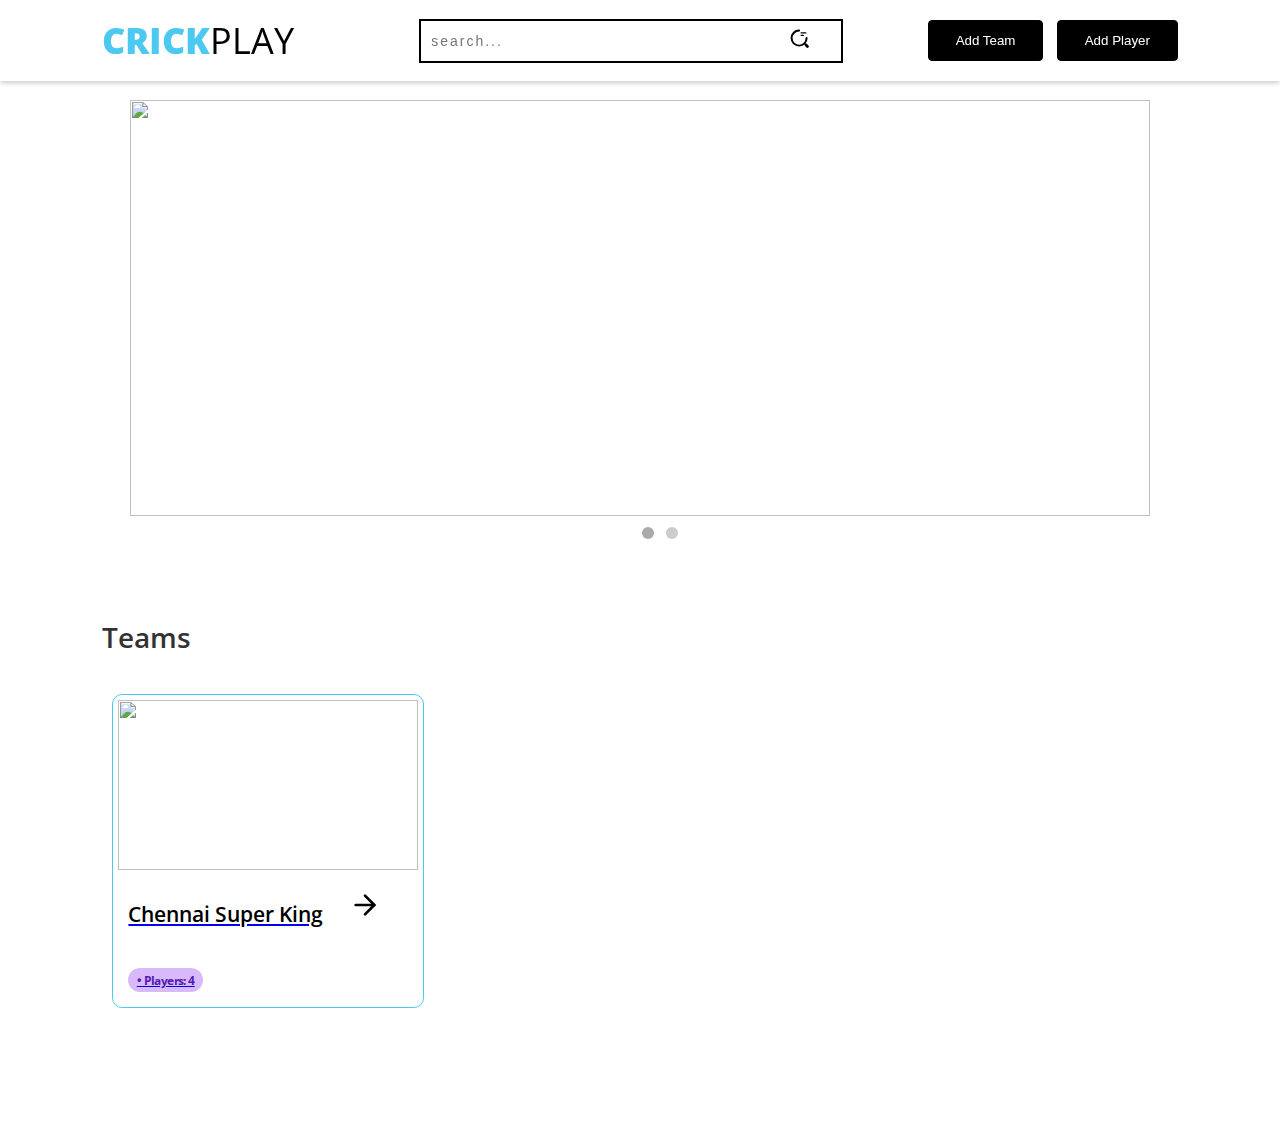
==== index.html @ 35013733 "initital commit" ====
<!DOCTYPE html>
<html lang="en">

<meta http-equiv="content-type" content="text/html;charset=utf-8" />

<head>
    <meta charset="UTF-8">
    <meta name="viewport" content="width=device-width, initial-scale=1.0">
    <meta http-equiv="X-UA-Compatible" content="ie=edge">
    <link href="https://fonts.googleapis.com/css?family=Open+Sans:400,600,800&amp;display=swap" rel="stylesheet">
    <title>Fantacy Cricket</title>
    <script src="./assets/js/fontawesom.js"></script>
    <script src="./assets/js/jquery-3.4.1.min.js"></script>
    <link rel="stylesheet" href="./assets/css/base.css" />
    <link rel="stylesheet" href="./assets/css/index.css" />
    <link rel="stylesheet" type="text/css" href="./assets/css/slick.css" />
</head>

<body>
    <header>
        <nav id="topbar">
            <div id="left-menu">
                <div id="logo"><a href="index.html"><span>Crick</span>Play</a></div>
                <!-- <a href="#clothing-section">Clothing</a>
                <a href="#accessory-section">Accessories</a> -->
            </div>
            <div id="search-wrapper">
                <div class="search-input-container">
                    <input type="text" name="text" id="search-input" class="search-input" placeholder="search...">
                    <span class="search-icon">
                        <svg width="19px" height="19px" viewBox="0 0 24 24" fill="none"
                            xmlns="http://www.w3.org/2000/svg">
                            <g id="SVGRepo_bgCarrier" stroke-width="0"></g>
                            <g id="SVGRepo_tracerCarrier" stroke-linecap="round" stroke-linejoin="round"></g>
                            <g id="SVGRepo_iconCarrier">
                                <path opacity="1" d="M14 5H20" stroke="#000" stroke-width="1.5" stroke-linecap="round"
                                    stroke-linejoin="round"></path>
                                <path opacity="1" d="M14 8H17" stroke="#000" stroke-width="1.5" stroke-linecap="round"
                                    stroke-linejoin="round"></path>
                                <path d="M21 11.5C21 16.75 16.75 21 11.5 21C6.25 21 2 16.75 2 11.5C2 6.25 6.25 2 11.5 2"
                                    stroke="#000" stroke-width="2.5" stroke-linecap="round" stroke-linejoin="round">
                                </path>
                                <path opacity="1" d="M22 22L20 20" stroke="#000" stroke-width="3.5"
                                    stroke-linecap="round" stroke-linejoin="round"></path>
                            </g>
                        </svg>
                    </span>
                    <ul id="search-results" style="
                    position: absolute;
                    background-color: #f6eded;
                    list-style: none;
                    width: 100%;
                ">

                    </ul>
                </div>
                <!-- <i class="fas fa-search"></i> -->
                <!-- <input id="search-box" type="text" name="search" placeholder="Search for Teams or Players" /> -->
            </div>
            <div id="right-menu">
                <!-- <div id="cart-wrapper">
                    <p id="cart-count">0</p>
                    <a href="checkout.html"><i class="fas fa-shopping-cart"></i></a>
                </div> -->
                <!-- <img src="assets/img/avatar.jpg" /> -->
                <div class="mr-2">
                    <button class="new-button" id="add_team">Add Team</button>
                </div>
                <div>
                    <button class="new-button" id="add_player">Add Player</button>
                </div>
            </div>
        </nav>
    </header>
    <main>
        <section>
            <div class="center">
                <img src="https://www.traditionalgames.in/wp-content/uploads/2023/04/ipl-teams-wallpapers.jpg" alt="">
                <img src="https://www.bigmediakart.com/wp-content/uploads/2021/02/IPL-Dream-11-new-1024x576-1.jpg" />

            </div>
        </section>

        <section id="clothing-section" class="homepage-section">
            <h3 class="section-heading">Teams</h3>

            <div id="teams-grid" class="product-grid">



            </div>
        </section>

        <div id="my-popup">
            <form class="my-form" id="my-form">
                <label for="name">Team Name:</label>
                <input type="text" id="team_name" name="team_name" required>

                <label for="name">Team Short Name:</label>
                <input type="text" id="team_short_name" name="team_short_name" required>

                <label for="name">Team Image URL:</label>
                <input type="text" id="team_img" name="team_img" required>

                <label for="name">Player Count</label>
                <input type="number" id="player_count" name="player_count" required>

                <label for="name">Top Batsman</label>
                <input type="text" id="top_batsman" name="top_batsman" required>

                <label for="name">Top Bowler</label>
                <input type="text" id="top_bowler" name="top_bowler" required>

                <label for="name">Championship Won Count</label>
                <input type="text" id="championship_wo_count" name="championship_wo_count" required>


                <div class="d-flex" style="display: flex; justify-content: space-between;">
                    <button type="submit">Submit</button>
                    <button type="button" class="cancel_button" id="close-popup">Close</button>
                </div>


            </form>
        </div>

        <div id="my-popup2">
            <form class="my-form" id="my-form2">
                <label for="name">Player Name:</label>
                <input type="text" id="player_name" name="player_name" required>

                <label for="name">From Team Short Name:</label>
                <input type="text" id="from_team" name="from_team" required>

                <label for="name">Player Image URL:</label>
                <input type="text" id="player_img" name="player_img" required>

                <label for="name">Price</label>
                <input type="text" id="price" name="price" required>

                <label for="name">Description(Type of Player)</label>
                <input type="text" id="description" name="description" required>

                <label for="Status">Status</label>
                <select name="status" id="status" required>
                    <option value="true">Playing</option>
                    <option value="false">Not Playing</option>
                </select>

                <div class="d-flex" style="display: flex; justify-content: space-between;">
                    <button type="submit">Submit</button>
                    <button type="button" class="cancel_button" id="close-popup">Close</button>
                </div>
            </form>
        </div>
    </main>

    <script src="./assets/js/base.js"></script>
    <script src="./assets/js/index.js"></script>
    <script type="text/javascript" src="./assets/js/slick.min.js"></script>
</body>

</html>
---- assets/css/base.css ----
body {
    margin: 0;
    font-family: 'Open Sans', sans-serif;
}

#topbar {
    width: 100%;
    box-shadow: 0 2px 5px #ccc;
    background-color: white;
    z-index: 10;

    position: fixed;
    top: 0;
    left: 0;

    display: flex;
    justify-content: space-between;
    align-items: center;
    box-sizing: border-box;
    padding: 16px 8%
}

#left-menu {
    display: inline-flex;
    justify-content: start;
    align-items: center;
}

#logo>a {
    text-decoration: none;
    color: black;
    cursor: pointer;
}

#logo {
    font-size: 36px;
    text-transform: uppercase;
    font-weight: 400;
    margin-right: 16px;
}

#logo span {
    font-weight: 800;
    color: #4cc9f0;
}

#left-menu>a {
    text-decoration: none;
    color: black;
    margin-left: 32px;
    text-transform: uppercase;
    font-weight: 600;
}

#search-wrapper {
    width: 100%;
    max-width: 400px;
    position: relative;
}

#search-wrapper>i {
    position: absolute;
    color: #999;
    font-size: 18px;
    top: 50%;
    left: 18px;
    transform: translateY(-50%);
}

#search-box {
    width: 100%;
    border: 1px solid rgb(245, 242, 242);
    background-color: rgb(245, 242, 242);
    box-sizing: border-box;
    padding: 10px 24px 8px 48px;
    color: black;
    outline: none;
}

#right-menu {
    display: inline-flex;
    justify-content: end;
    align-items: center;
}

#cart-wrapper {
    position: relative;
    margin-right: 32px;
}

#cart-count {
    width: 18px;
    height: 18px;
    font-size: 12px;
    margin: 0;
    box-sizing: border-box;
    text-align: center;
    font-weight: 600;
    background-color: #009688;
    color: white;
    border-radius: 50%;

    position: absolute;
    top: -12px;
    right: -12px;
}

#cart-wrapper>a {
    text-decoration: none;
    color: black;
}

#cart-wrapper i {
    font-size: 18px;
    cursor: pointer;
}

#right-menu>img {
    width: 50px;
    height: 50px;
    border-radius: 50%;
}

main {
    width: 100%;
    min-height: 80vh;
    box-sizing: border-box;
    margin-top: 100px;
    padding-bottom: 8%;
}

#edyoda-projects-logo {
    width: 128px;
    position: fixed;
    bottom: 50px;
    right: 50px;
}

footer {
    width: 100%;
    background-color: #1c1b1e;
    display: flex;
    justify-content: center;
    box-sizing: border-box;
    padding: 4% 8%;
}

footer>div {
    padding-left: 60px;
    padding-right: 60px;
}

footer>div:first-of-type {
    padding-left: 0;
}

.footer-heading {
    text-transform: uppercase;
    font-weight: 600;
    font-size: 16px;
    color: white;
    opacity: 0.9;
    letter-spacing: 1px;
}

.footer-link {
    text-decoration: none;
    color: white;
    display: block;
    margin-top: 12px;
    letter-spacing: 1px;
    text-transform: uppercase;
    font-size: 14px;
    opacity: 0.8;
}

#my-popup {
    display: none;
    position: fixed;
    top: 50%;
    left: 50%;
    transform: translate(-50%, -50%);
    background-color: #fff;
    border: 1px solid #ccc;
    padding: 20px;
    box-shadow: 0 0 10px rgba(0, 0, 0, 0.5);
    z-index: 11;
    width: 33%;
}

#my-popup2 {
    display: none;
    position: fixed;
    top: 50%;
    left: 50%;
    transform: translate(-50%, -50%);
    background-color: #fff;
    border: 1px solid #ccc;
    padding: 20px;
    box-shadow: 0 0 10px rgba(0, 0, 0, 0.5);
    z-index: 11;
    width: 33%;
}

.my-form {
    max-width: 500px;
    margin: 0 auto;
}

.my-form label {
    display: block;
    margin-bottom: 5px;
    font-weight: bold;
}

.my-form input[type="text"],
.my-form input[type="email"],
.my-form input[type="file"],
.my-form input[type="number"],
.my-form input[type="select"],
.my-form textarea {
    display: block;
    width: 95%;
    padding: 10px;
    margin-bottom: 20px;
    border: 1px solid #ccc;
    border-radius: 5px;
    font-size: 16px;
}

.my-form select {
    display: block;
    width: 95%;
    padding: 10px;
    margin-bottom: 20px;
    border: 1px solid #ccc;
    border-radius: 5px;
    font-size: 16px;
}

.my-form textarea {
    height: 150px;
}

.my-form button[type="submit"] {
    display: block;
    background-color: #007bff;
    color: #fff;
    border: none;
    border-radius: 5px;
    padding: 10px 20px;
    font-size: 16px;
    cursor: pointer;
    transition: all 0.2s ease;
}

.cancel_button {
    display: block;
    background-color: #d52139;
    color: #ffffff;
    border: none;
    border-radius: 5px;
    padding: 10px 20px;
    font-size: 16px;
    cursor: pointer;
    transition: all 0.2s ease;
}

.my-form button[type="submit"]:hover {
    background-color: #0069d9;
}

#search-results {
    display: none;
}

#search-results li {
    height: 31px;
    display: flex;
    align-items: center;
}

#my-popup {
    overflow-y: scroll;
    height: 28rem;
}

#my-popup2 {
    overflow-y: scroll;
    height: 28rem;
}
---- assets/css/index.css ----
.slick-slide {
    width: 100%;
    margin: 0 80px;
    object-fit: cover;
    object-position: center;
}

.slick-track {
    height: 26em;
}

.slick-dots {
    list-style-type: none;
    width: 100%;
    max-width: 200px;
    text-align: center;
    margin: 0 auto;
}

.slick-dots li {
    display: inline-block;
}

.slick-dots button {
    display: inline-block;
    font-size: 0px;
    color: #ccc;
    background-color: #ccc;
    width: 12px;
    height: 12px;
    border-radius: 50%;
    border: 0;
    margin-left: 6px;
    margin-right: 6px;
    outline: none;
    cursor: pointer;
}

.slick-active button {
    background-color: #aaa;
}

/* SLICK STYLES END */


/* PRODUCT STYLES */

.homepage-section {
    padding: 4% 8% 0;
}

.section-heading {
    font-size: 28px;
    font-weight: 600;
    opacity: 0.8;
}

.product-grid {
    display: flex;
    justify-content: start;
    flex-wrap: wrap;
}

.product-card {
    width: 100%;
    max-width: 19%;
    margin-left: 0.5%;
    margin-right: 0.5%;
    margin-bottom: 16px;
    box-sizing: border-box;
    box-shadow: 0 2px 5px #ccc;
    border-radius: 5px;
}

.product-card>a {
    text-decoration: none;
    color: black;
}

.product-image {
    width: 100%;
}

.product-meta {
    box-sizing: border-box;
    padding: 16px;
}

.product-meta>h4 {
    font-weight: 600;
    margin: 0;
    font-size: 16px;
}

.product-meta>h5 {
    font-weight: 600;
    opacity: 0.8;
    margin: 0;
    margin-top: 12px;
}

.product-meta>p {
    margin: 0;
    margin-top: 12px;
    font-weight: 600;
    color: #009688;
}

.add-team-btn {
    padding: 9px 2em;
    background: none;
    border: 2px solid #fff;
    font-size: 15px;
    color: #131313;
    cursor: pointer;
    position: relative;
    overflow: hidden;
    transition: all 0.3s;
    border-radius: 12px;
    background-color: #ecd448;
    font-weight: bolder;
    box-shadow: 0 2px 0 2px #000;
}

.add-team-btn:before {
    content: "";
    position: absolute;
    width: 100px;
    height: 120%;
    background-color: #ff6700;
    top: 50%;
    transform: skewX(30deg) translate(-150%, -50%);
    transition: all 0.5s;
}

.add-team-btn:hover {
    background-color: #4cc9f0;
    color: #fff;
    box-shadow: 0 2px 0 2px #0d3b66;
}

.add-team-btn:hover::before {
    transform: skewX(30deg) translate(150%, -50%);
    transition-delay: 0.1s;
}

.add-team-btn:active {
    transform: scale(0.9);
}

.mr-2 {
    margin-right: 14px;
}

.search-input-container {
    /* width: 220px; */
    position: relative;
}

.search-icon {
    position: absolute;
    right: 10px;
    top: calc(50% + 5px);
    transform: translateY(calc(-50% - 5px));
}

.search-input {
    width: 100%;
    height: 20px;
    padding: 10px;
    transition: .2s linear;
    border: 2.5px solid black;
    font-size: 14px;
    /* text-transform: uppercase; */
    letter-spacing: 2px;
}

.search-input:focus {
    outline: none;
    border: 0.5px solid black;
    box-shadow: -5px -5px 0px black;
}

.search-input-container:hover>.icon {
    animation: anim 1s linear infinite;
}

@keyframes anim {

    0%,
    100% {
        transform: translateY(calc(-50% - 5px)) scale(1);
    }

    50% {
        transform: translateY(calc(-50% - 5px)) scale(1.1);
    }
}

/* inspired form gumroad website */
.new-button {
    --bg: #000;
    --hover-bg: #4cc9f0;
    --hover-text: #000;
    color: #fff;
    border: 1px solid var(--bg);
    border-radius: 4px;
    padding: 0.9em 2em;
    background: var(--bg);
    transition: 0.2s;
    cursor: pointer;
}

.new-button:hover {
    color: var(--hover-text);
    transform: translate(-0.25rem, -0.25rem);
    background: var(--hover-bg);
    box-shadow: 0.25rem 0.25rem var(--bg);
}

.new-button:active {
    transform: translate(0);
    box-shadow: none;
}

.card {
    overflow: visible;
    width: calc(100%/4);
    height: 330px;
}

.content {
    width: 100%;
    height: 100%;
    transform-style: preserve-3d;
    transition: transform 300ms;
    box-shadow: 0px 0px 10px 1px #000000ee;
    border-radius: 5px;
}

.front,
.back {
    background-color: #ffffff;
    position: absolute;
    width: 100%;
    height: 100%;
    backface-visibility: hidden;
    -webkit-backface-visibility: hidden;
    border-radius: 5px;
    overflow: hidden;
}

.back {
    width: 100%;
    height: 100%;
    justify-content: center;
    display: flex;
    align-items: center;
    overflow: hidden;
}

.back::before {
    position: absolute;
    content: ' ';
    display: block;
    width: 160px;
    height: 160%;
    background: linear-gradient(90deg, transparent, #ff9966, #ff9966, #ff9966, #ff9966, transparent);
    animation: rotation_481 5000ms infinite linear;
}

.back-content {
    position: absolute;
    width: 99%;
    height: 99%;
    background-color: #ffffff;
    border-radius: 5px;
    color: white;
    display: flex;
    flex-direction: column;
    justify-content: center;
    /* align-items: center; */
    gap: 30px;
}

.card:hover .content {
    transform: rotateY(180deg);
}

@keyframes rotation_481 {
    0% {
        transform: rotateZ(0deg);
    }

    0% {
        transform: rotateZ(360deg);
    }
}

.article-wrapper {
    /* width: 250px; */
    -webkit-transition: 0.15s all ease-in-out;
    transition: 0.15s all ease-in-out;
    border-radius: 10px;
    padding: 5px;
    border: 1px solid #4cc9f0;
    cursor: pointer;
    background-color: white;
    margin: 10px;
}

.article-wrapper:hover {
    -webkit-box-shadow: 10px 10px 0 #4e84ff, 20px 20px 0 #4444bd;
    box-shadow: 10px 10px 0 #4e84ff, 20px 20px 0 #4444bd;
    border-color: #0578c5;
    -webkit-transform: translate(-20px, -20px);
    -ms-transform: translate(-20px, -20px);
    transform: translate(-20px, -20px);
}

.article-wrapper:active {
    -webkit-box-shadow: none;
    box-shadow: none;
    -webkit-transform: translate(0, 0);
    -ms-transform: translate(0, 0);
    transform: translate(0, 0);
}

.types {
    gap: 10px;
    display: -webkit-box;
    display: -ms-flexbox;
    display: flex;
    place-content: flex-start;
}

.rounded-lg {
    /* class tailwind */
    border-radius: 10px;
}

.article-wrapper:hover .project-hover {
    -webkit-transform: rotate(-45deg);
    -ms-transform: rotate(-45deg);
    transform: rotate(-45deg);
    background-color: #a6c2f0;
}

.project-info {
    padding-top: 20px;
    padding: 10px;
    display: -webkit-box;
    display: -ms-flexbox;
    display: flex;
    -webkit-box-orient: vertical;
    -webkit-box-direction: normal;
    -ms-flex-direction: column;
    flex-direction: column;
    gap: 20px;
}

.project-title {
    font-size: 1.3em;
    margin: 0;
    font-weight: 600;
    /* depend de la font */
    overflow: hidden;
    text-overflow: ellipsis;
    white-space: nowrap;
    color: black;
}

.flex-pr {
    display: -webkit-box;
    display: -ms-flexbox;
    display: flex;
    -webkit-box-pack: justify;
    -ms-flex-pack: justify;
    justify-content: space-between;
    -webkit-box-align: center;
    -ms-flex-align: center;
    align-items: center;
}

.project-type {
    background: #b2b2fd;
    color: #1a41cd;
    font-weight: bold;
    padding: 0.3em 0.7em;
    border-radius: 15px;
    font-size: 12px;
    letter-spacing: -0.6px
}

.project-hover {
    border-radius: 50%;
    width: 50px;
    height: 50px;
    padding: 9px;
    -webkit-transition: all 0.3s ease;
    transition: all 0.3s ease;
}

.container-project {
    width: 100%;
    height: 170px;
    background: white;
}
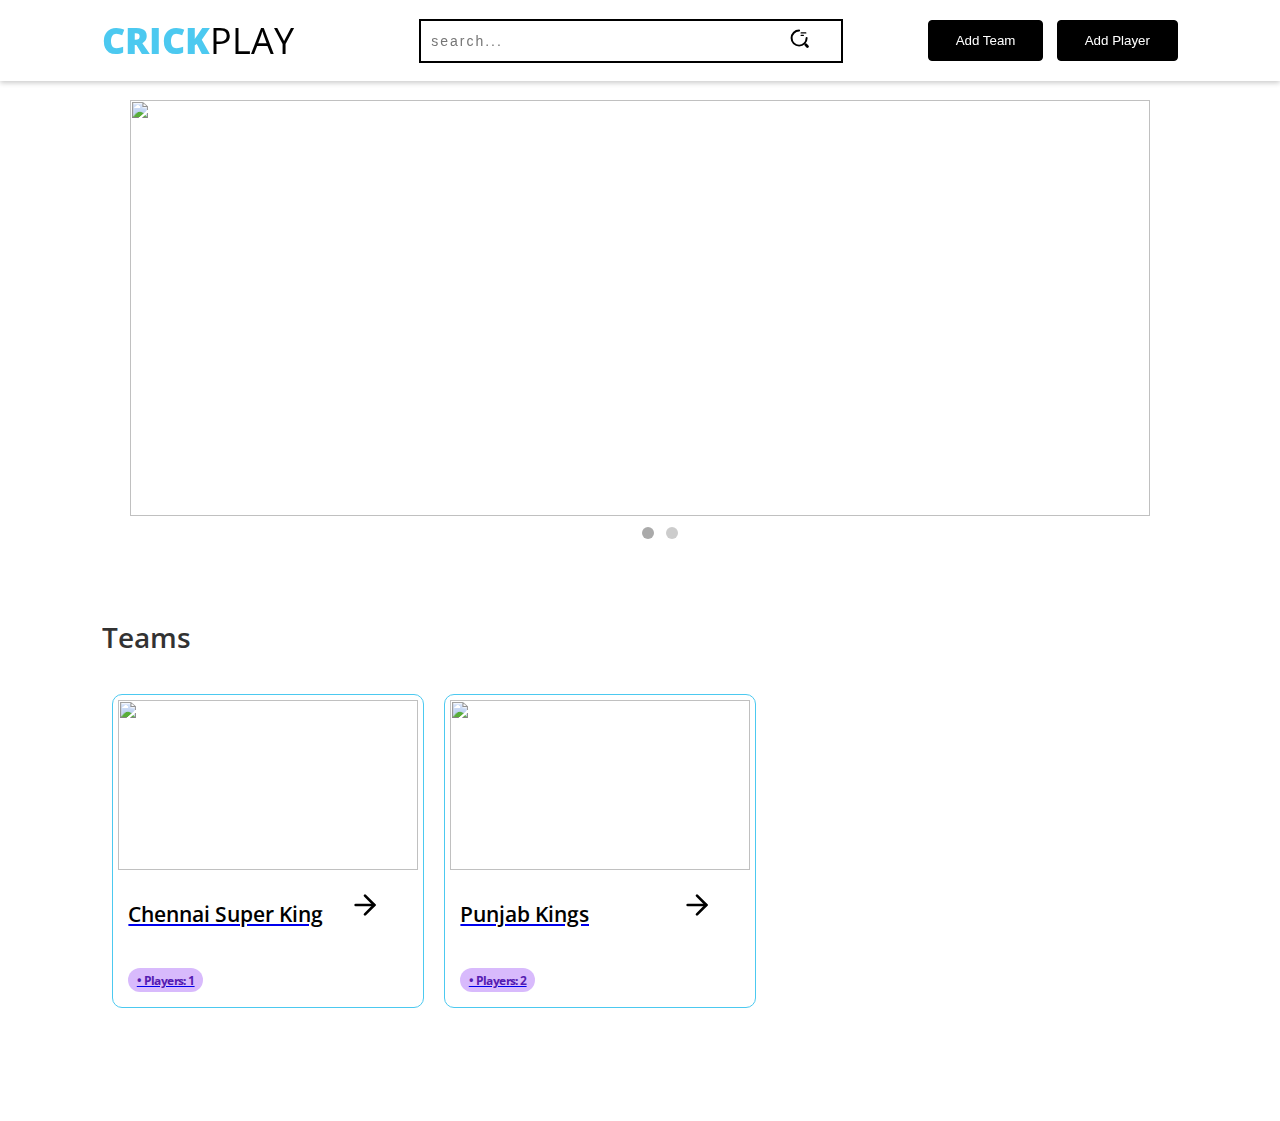
==== commit 240fd57e: "added new teams to local storage" ====
--- a/index.html
+++ b/index.html
@@ -1,163 +1,253 @@
 <!DOCTYPE html>
 <html lang="en">
-
-<meta http-equiv="content-type" content="text/html;charset=utf-8" />
-
-<head>
-    <meta charset="UTF-8">
-    <meta name="viewport" content="width=device-width, initial-scale=1.0">
-    <meta http-equiv="X-UA-Compatible" content="ie=edge">
-    <link href="https://fonts.googleapis.com/css?family=Open+Sans:400,600,800&amp;display=swap" rel="stylesheet">
+  <meta http-equiv="content-type" content="text/html;charset=utf-8" />
+
+  <head>
+    <meta charset="UTF-8" />
+    <meta name="viewport" content="width=device-width, initial-scale=1.0" />
+    <meta http-equiv="X-UA-Compatible" content="ie=edge" />
+    <link
+      href="https://fonts.googleapis.com/css?family=Open+Sans:400,600,800&amp;display=swap"
+      rel="stylesheet"
+    />
     <title>Fantacy Cricket</title>
     <script src="./assets/js/fontawesom.js"></script>
     <script src="./assets/js/jquery-3.4.1.min.js"></script>
     <link rel="stylesheet" href="./assets/css/base.css" />
     <link rel="stylesheet" href="./assets/css/index.css" />
     <link rel="stylesheet" type="text/css" href="./assets/css/slick.css" />
-</head>
-
-<body>
+  </head>
+
+  <body>
     <header>
-        <nav id="topbar">
-            <div id="left-menu">
-                <div id="logo"><a href="index.html"><span>Crick</span>Play</a></div>
-                <!-- <a href="#clothing-section">Clothing</a>
+      <nav id="topbar">
+        <div id="left-menu">
+          <div id="logo">
+            <a href="index.html"><span>Crick</span>Play</a>
+          </div>
+          <!-- <a href="#clothing-section">Clothing</a>
                 <a href="#accessory-section">Accessories</a> -->
-            </div>
-            <div id="search-wrapper">
-                <div class="search-input-container">
-                    <input type="text" name="text" id="search-input" class="search-input" placeholder="search...">
-                    <span class="search-icon">
-                        <svg width="19px" height="19px" viewBox="0 0 24 24" fill="none"
-                            xmlns="http://www.w3.org/2000/svg">
-                            <g id="SVGRepo_bgCarrier" stroke-width="0"></g>
-                            <g id="SVGRepo_tracerCarrier" stroke-linecap="round" stroke-linejoin="round"></g>
-                            <g id="SVGRepo_iconCarrier">
-                                <path opacity="1" d="M14 5H20" stroke="#000" stroke-width="1.5" stroke-linecap="round"
-                                    stroke-linejoin="round"></path>
-                                <path opacity="1" d="M14 8H17" stroke="#000" stroke-width="1.5" stroke-linecap="round"
-                                    stroke-linejoin="round"></path>
-                                <path d="M21 11.5C21 16.75 16.75 21 11.5 21C6.25 21 2 16.75 2 11.5C2 6.25 6.25 2 11.5 2"
-                                    stroke="#000" stroke-width="2.5" stroke-linecap="round" stroke-linejoin="round">
-                                </path>
-                                <path opacity="1" d="M22 22L20 20" stroke="#000" stroke-width="3.5"
-                                    stroke-linecap="round" stroke-linejoin="round"></path>
-                            </g>
-                        </svg>
-                    </span>
-                    <ul id="search-results" style="
-                    position: absolute;
-                    background-color: #f6eded;
-                    list-style: none;
-                    width: 100%;
-                ">
-
-                    </ul>
-                </div>
-                <!-- <i class="fas fa-search"></i> -->
-                <!-- <input id="search-box" type="text" name="search" placeholder="Search for Teams or Players" /> -->
-            </div>
-            <div id="right-menu">
-                <!-- <div id="cart-wrapper">
+        </div>
+        <div id="search-wrapper">
+          <div class="search-input-container">
+            <input
+              type="text"
+              name="text"
+              id="search-input"
+              class="search-input"
+              placeholder="search..."
+            />
+            <span class="search-icon">
+              <svg
+                width="19px"
+                height="19px"
+                viewBox="0 0 24 24"
+                fill="none"
+                xmlns="http://www.w3.org/2000/svg"
+              >
+                <g id="SVGRepo_bgCarrier" stroke-width="0"></g>
+                <g
+                  id="SVGRepo_tracerCarrier"
+                  stroke-linecap="round"
+                  stroke-linejoin="round"
+                ></g>
+                <g id="SVGRepo_iconCarrier">
+                  <path
+                    opacity="1"
+                    d="M14 5H20"
+                    stroke="#000"
+                    stroke-width="1.5"
+                    stroke-linecap="round"
+                    stroke-linejoin="round"
+                  ></path>
+                  <path
+                    opacity="1"
+                    d="M14 8H17"
+                    stroke="#000"
+                    stroke-width="1.5"
+                    stroke-linecap="round"
+                    stroke-linejoin="round"
+                  ></path>
+                  <path
+                    d="M21 11.5C21 16.75 16.75 21 11.5 21C6.25 21 2 16.75 2 11.5C2 6.25 6.25 2 11.5 2"
+                    stroke="#000"
+                    stroke-width="2.5"
+                    stroke-linecap="round"
+                    stroke-linejoin="round"
+                  ></path>
+                  <path
+                    opacity="1"
+                    d="M22 22L20 20"
+                    stroke="#000"
+                    stroke-width="3.5"
+                    stroke-linecap="round"
+                    stroke-linejoin="round"
+                  ></path>
+                </g>
+              </svg>
+            </span>
+            <ul
+              id="search-results"
+              style="
+                position: absolute;
+                background-color: #f6eded;
+                list-style: none;
+                width: 100%;
+              "
+            ></ul>
+          </div>
+          <!-- <i class="fas fa-search"></i> -->
+          <!-- <input id="search-box" type="text" name="search" placeholder="Search for Teams or Players" /> -->
+        </div>
+        <div id="right-menu">
+          <!-- <div id="cart-wrapper">
                     <p id="cart-count">0</p>
                     <a href="checkout.html"><i class="fas fa-shopping-cart"></i></a>
                 </div> -->
-                <!-- <img src="assets/img/avatar.jpg" /> -->
-                <div class="mr-2">
-                    <button class="new-button" id="add_team">Add Team</button>
-                </div>
-                <div>
-                    <button class="new-button" id="add_player">Add Player</button>
-                </div>
-            </div>
-        </nav>
+          <!-- <img src="assets/img/avatar.jpg" /> -->
+          <div class="mr-2">
+            <button class="new-button" id="add_team">Add Team</button>
+          </div>
+          <div>
+            <button class="new-button" id="add_player">Add Player</button>
+          </div>
+        </div>
+      </nav>
     </header>
     <main>
-        <section>
-            <div class="center">
-                <img src="https://www.traditionalgames.in/wp-content/uploads/2023/04/ipl-teams-wallpapers.jpg" alt="">
-                <img src="https://www.bigmediakart.com/wp-content/uploads/2021/02/IPL-Dream-11-new-1024x576-1.jpg" />
-
-            </div>
-        </section>
-
-        <section id="clothing-section" class="homepage-section">
-            <h3 class="section-heading">Teams</h3>
-
-            <div id="teams-grid" class="product-grid">
-
-
-
-            </div>
-        </section>
-
-        <div id="my-popup">
-            <form class="my-form" id="my-form">
-                <label for="name">Team Name:</label>
-                <input type="text" id="team_name" name="team_name" required>
-
-                <label for="name">Team Short Name:</label>
-                <input type="text" id="team_short_name" name="team_short_name" required>
-
-                <label for="name">Team Image URL:</label>
-                <input type="text" id="team_img" name="team_img" required>
-
-                <label for="name">Player Count</label>
-                <input type="number" id="player_count" name="player_count" required>
-
-                <label for="name">Top Batsman</label>
-                <input type="text" id="top_batsman" name="top_batsman" required>
-
-                <label for="name">Top Bowler</label>
-                <input type="text" id="top_bowler" name="top_bowler" required>
-
-                <label for="name">Championship Won Count</label>
-                <input type="text" id="championship_wo_count" name="championship_wo_count" required>
-
-
-                <div class="d-flex" style="display: flex; justify-content: space-between;">
-                    <button type="submit">Submit</button>
-                    <button type="button" class="cancel_button" id="close-popup">Close</button>
-                </div>
-
-
-            </form>
-        </div>
-
-        <div id="my-popup2">
-            <form class="my-form" id="my-form2">
-                <label for="name">Player Name:</label>
-                <input type="text" id="player_name" name="player_name" required>
-
-                <label for="name">From Team Short Name:</label>
-                <input type="text" id="from_team" name="from_team" required>
-
-                <label for="name">Player Image URL:</label>
-                <input type="text" id="player_img" name="player_img" required>
-
-                <label for="name">Price</label>
-                <input type="text" id="price" name="price" required>
-
-                <label for="name">Description(Type of Player)</label>
-                <input type="text" id="description" name="description" required>
-
-                <label for="Status">Status</label>
-                <select name="status" id="status" required>
-                    <option value="true">Playing</option>
-                    <option value="false">Not Playing</option>
-                </select>
-
-                <div class="d-flex" style="display: flex; justify-content: space-between;">
-                    <button type="submit">Submit</button>
-                    <button type="button" class="cancel_button" id="close-popup">Close</button>
-                </div>
-            </form>
-        </div>
+      <section>
+        <div class="center">
+          <img
+            src="https://www.traditionalgames.in/wp-content/uploads/2023/04/ipl-teams-wallpapers.jpg"
+            alt=""
+          />
+          <img
+            src="https://www.bigmediakart.com/wp-content/uploads/2021/02/IPL-Dream-11-new-1024x576-1.jpg"
+          />
+        </div>
+      </section>
+
+      <section id="clothing-section" class="homepage-section">
+        <h3 class="section-heading">Teams</h3>
+
+        <div id="teams-grid" class="product-grid"></div>
+      </section>
+
+      <div id="my-popup">
+        <form class="my-form" id="my-form">
+          <div
+            class="d-flex"
+            style="
+              display: flex;
+              justify-content: space-between;
+              align-items: center;
+            "
+          >
+            <h3 style="margin: 0">Add Team</h3>
+            <i
+              class="fa fa-times cancel_button"
+              aria-hidden="true"
+              style="background-color: transparent; color: black"
+            ></i>
+          </div>
+          <hr />
+          <label for="name">Team Name:</label>
+          <input type="text" id="team_name" name="team_name" required />
+
+          <label for="name">Team Short Name:</label>
+          <input
+            type="text"
+            id="team_short_name"
+            name="team_short_name"
+            required
+          />
+
+          <label for="name">Team Image URL:</label>
+          <input type="text" id="team_img" name="team_img" required />
+
+          <label for="name">Player Count</label>
+          <input type="number" id="player_count" name="player_count" required />
+
+          <label for="name">Top Batsman</label>
+          <input type="text" id="top_batsman" name="top_batsman" required />
+
+          <label for="name">Top Bowler</label>
+          <input type="text" id="top_bowler" name="top_bowler" required />
+
+          <label for="name">Championship Won Count</label>
+          <input
+            type="text"
+            id="championship_wo_count"
+            name="championship_wo_count"
+            required
+          />
+
+          <div
+            class="d-flex"
+            style="display: flex; justify-content: space-between"
+          >
+            <button type="submit">Submit</button>
+            <button type="button" class="cancel_button" id="close-popup">
+              Close
+            </button>
+          </div>
+        </form>
+      </div>
+
+      <div id="my-popup2">
+        <form class="my-form" id="my-form2">
+          <div
+            class="d-flex"
+            style="
+              display: flex;
+              justify-content: space-between;
+              align-items: center;
+            "
+          >
+            <h3 style="margin: 0">Add Player</h3>
+            <i
+              class="fa fa-times cancel_button"
+              aria-hidden="true"
+              style="background-color: transparent; color: black"
+            ></i>
+          </div>
+          <hr />
+          <label for="name">Player Name:</label>
+          <input type="text" id="player_name" name="player_name" required />
+
+          <label for="name">From Team Short Name:</label>
+          <select name="from_team" id="from_team" required></select>
+
+          <label for="name">Player Image URL:</label>
+          <input type="text" id="player_img" name="player_img" required />
+
+          <label for="name">Price</label>
+          <input type="text" id="price" name="price" required />
+
+          <label for="name">Description(Type of Player)</label>
+          <input type="text" id="description" name="description" required />
+
+          <label for="Status">Status</label>
+          <select name="status" id="status" required>
+            <option value="true">Playing</option>
+            <option value="false">Not Playing</option>
+          </select>
+
+          <div
+            class="d-flex"
+            style="display: flex; justify-content: space-between"
+          >
+            <button type="submit">Submit</button>
+            <button type="button" class="cancel_button" id="close-popup">
+              Close
+            </button>
+          </div>
+        </form>
+      </div>
     </main>
 
     <script src="./assets/js/base.js"></script>
     <script src="./assets/js/index.js"></script>
     <script type="text/javascript" src="./assets/js/slick.min.js"></script>
-</body>
-
-</html>+  </body>
+</html>
--- a/assets/css/index.css
+++ b/assets/css/index.css
@@ -405,4 +405,8 @@
     width: 100%;
     height: 170px;
     background: white;
+}
+
+hr{
+    margin-bottom: 30px;
 }